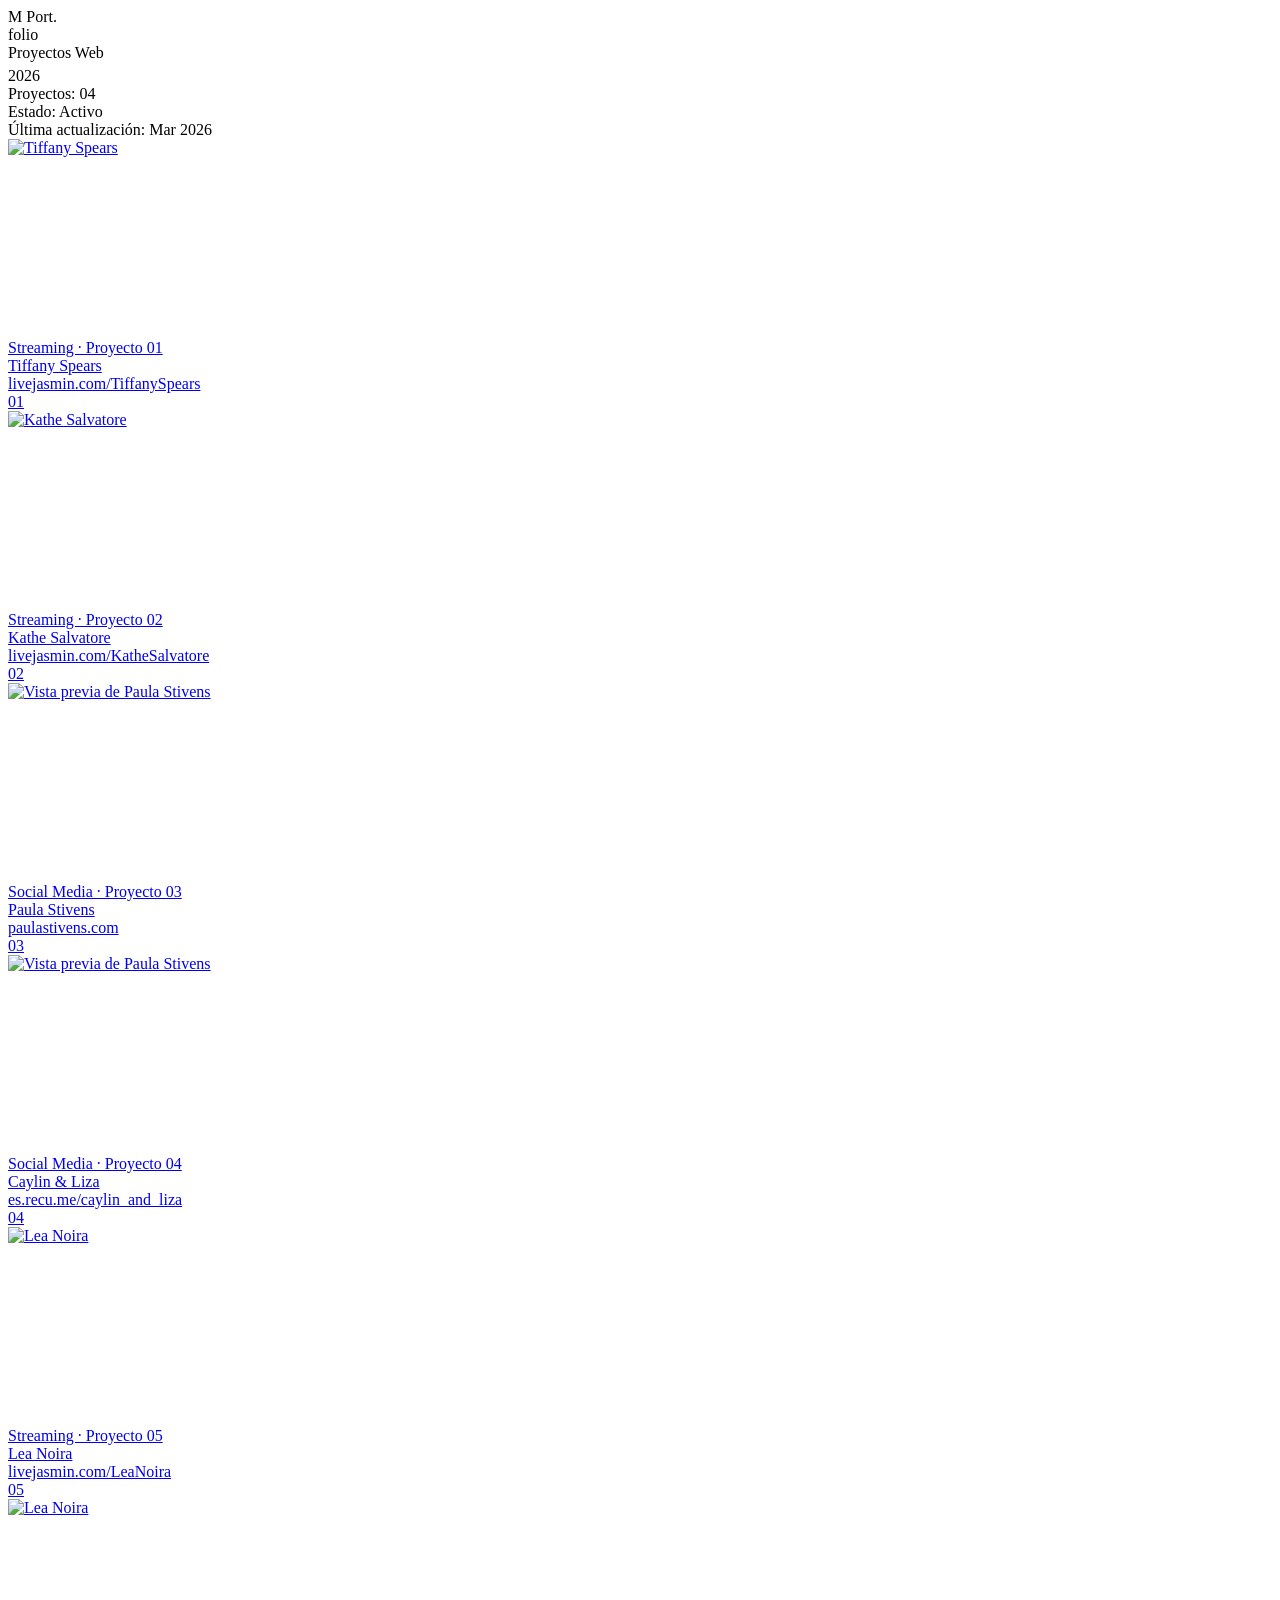
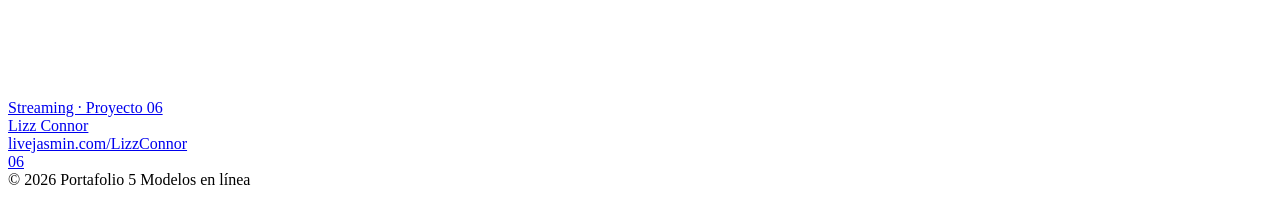
==== index.html @ 8d959130 "models" ====
<!DOCTYPE html>
<html lang="es">
<head>
<meta charset="UTF-8">
<meta name="viewport" content="width=device-width, initial-scale=1.0">
<title>Portafolio de Modelos</title>
<link href="https://fonts.googleapis.com/css2?family=Playfair+Display:wght@400;700;900&family=DM+Mono:wght@300;400;500&display=swap" rel="stylesheet">
<link rel="stylesheet" href="css/styles.css">
</head>
<body>

<header>
  <div class="logo">M Port<span>.</span><br>folio</div>
  <div class="header-meta">
    <div>Proyectos Web</div>
    <div style="margin-top:0.3rem;">2026</div>
  </div>
</header>

<div class="counter">
  <div>Proyectos: <span>04</span></div>
  <div>Estado: <span>Activo</span></div>
  <div>Última actualización: <span>Mar 2026</span></div>
</div>

<main>

  <a class="card" href="https://www.livejasmin.com/en/free/chat/TiffanySpears?languageChange=1" target="_blank" rel="noopener">
    <div class="card-accent-bar"></div>
    <img class="card-preview" src="images/msc.jpg" alt="Tiffany Spears" style="width: 100%; height: 200px; object-fit: cover; display: block;">
    <div class="card-body">
      <div class="card-tag">Streaming · Proyecto 01</div>
      <div class="card-title">Tiffany Spears</div>
      <div class="card-url">livejasmin.com/TiffanySpears</div>
      <div class="card-footer">
        <span class="card-num">01</span>
      </div>
    </div>
  </a>

  <a class="card" href="https://www.livejasmin.com/en/chat/KatheSalvatore" target="_blank" rel="noopener">
    <div class="card-accent-bar"></div>
    <img class="card-preview" src="images/kts.jpg" alt="Kathe Salvatore" style="width: 100%; height: 200px; object-fit: cover; display: block;">
    <div class="card-body">
      <div class="card-tag">Streaming · Proyecto 02</div>
      <div class="card-title">Kathe Salvatore</div>
      <div class="card-url">livejasmin.com/KatheSalvatore</div>
      <div class="card-footer">
        <span class="card-num">02</span>
      </div>
    </div>
  </a>

  <a class="card" href="https://www.livejasmin.com/en/chat/PaulaStivens?languageChange=1" target="_blank" rel="noopener">
    <div class="card-accent-bar"></div>
    <img class="card-preview" src="images/sps.jpg" alt="Vista previa de Paula Stivens" style="width: 100%; height: 200px; object-fit: cover; display: block;">
    <div class="card-body">
      <div class="card-tag">Social Media · Proyecto 03</div>
      <div class="card-title">Paula Stivens</div>
      <div class="card-url">paulastivens.com</div>
      <div class="card-footer">
        <span class="card-num">03</span>
      </div>
    </div>
  </a>
  <a class="card" href="https://es.cumcams.cc/performer/victoriacolin" rel="noopener">
    <div class="card-accent-bar"></div>
    <img class="card-preview" src="images/lvc.jpg" alt="Vista previa de Paula Stivens" style="width: 100%; height: 200px; object-fit: cover; display: block;">
    <div class="card-body">
      <div class="card-tag">Social Media · Proyecto 04</div>
      <div class="card-title">Caylin & Liza</div>
      <div class="card-url">es.recu.me/caylin_and_liza</div>
      <div class="card-footer">
        <span class="card-num">04</span>
      </div>
    </div>
  </a>

  <a class="card" href="https://www.livejasmin.com/en/free/chat/LeaNoira" target="_blank" rel="noopener">
    <div class="card-accent-bar"></div>
    <img class="card-preview" src="images/kt.jpg" alt="Lea Noira" style="width: 100%; height: 200px; object-fit: cover; display: block;">
    <div class="card-body">
      <div class="card-tag">Streaming · Proyecto 05</div>
      <div class="card-title">Lea Noira</div>
      <div class="card-url">livejasmin.com/LeaNoira</div>
      <div class="card-footer">
        <span class="card-num">05</span>
      </div>
    </div>
  </a>
  <a class="card" href="https://www.livejasmin.com/en/free/chat/LizzConnor?psid=Pulsate9888&pstool=205_1&psprogram=revs&utm_campaign=main&utm_medium=webmaster&utm_source=linkcode&utm_content=redirect&category=girls&mr=0" target="_blank" rel="noopener">
    <div class="card-accent-bar"></div>
    <img class="card-preview" src="images/kt.jpg" alt="Lea Noira" style="width: 100%; height: 200px; object-fit: cover; display: block;">
    <div class="card-body">
      <div class="card-tag">Streaming · Proyecto 06</div>
      <div class="card-title">Lizz Connor</div>
      <div class="card-url">livejasmin.com/LizzConnor</div>
      <div class="card-footer">
        <span class="card-num">06</span>
      </div>
    </div>
  </a>

</main>

<footer>
  <span>© 2026 Portafolio</span>
  <span>5 Modelos en línea</span>
</footer>

</body>
</html>
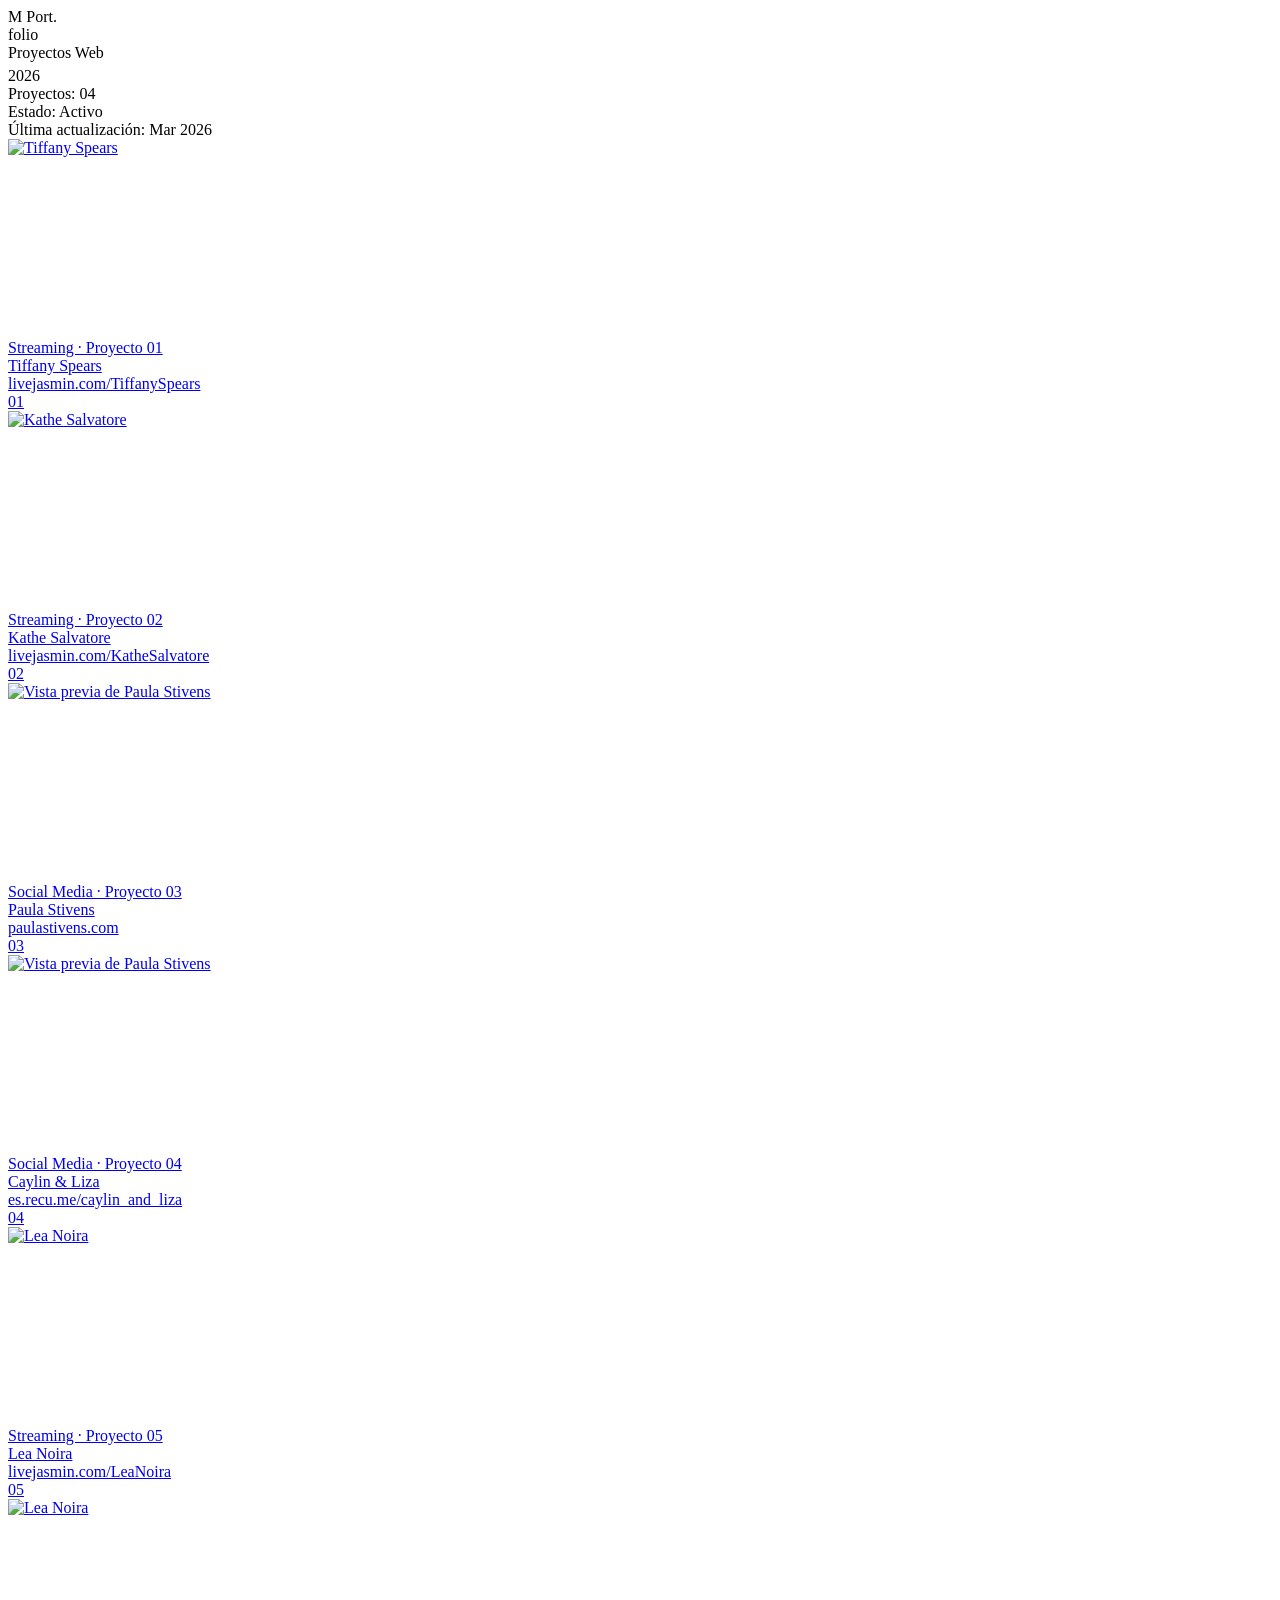
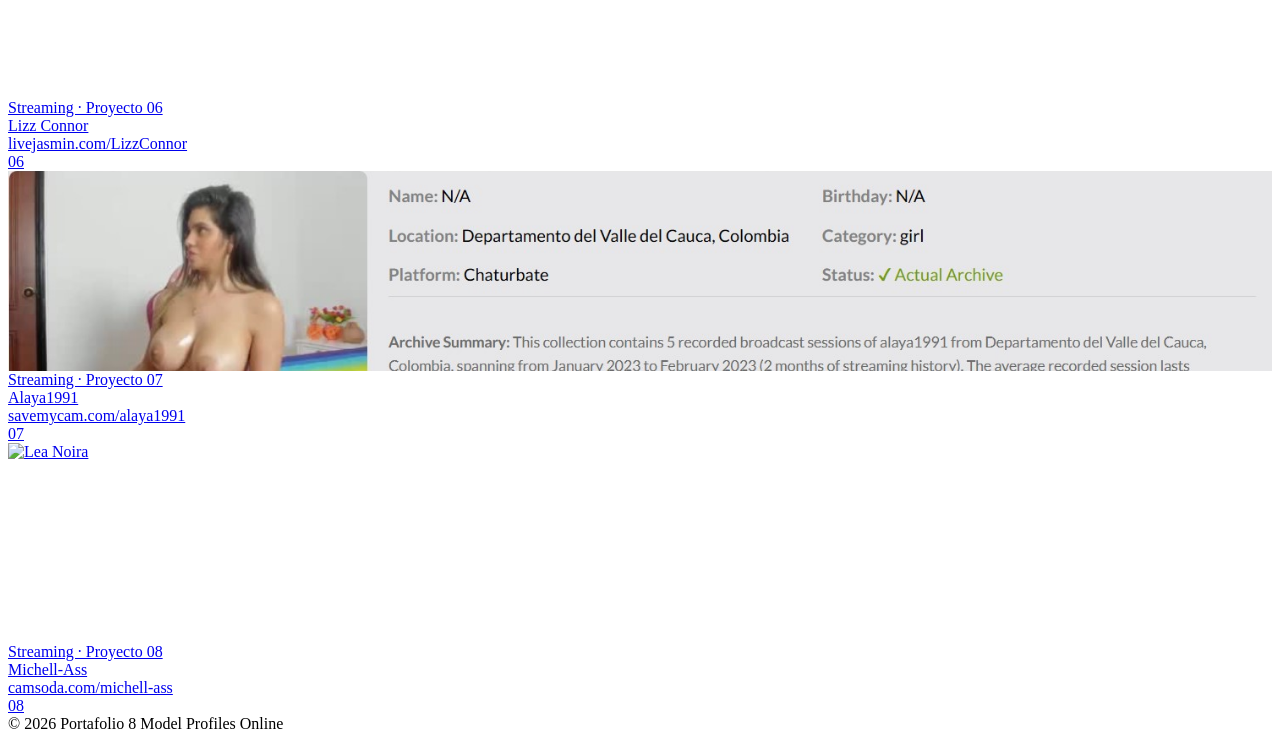
==== commit 37677d79: "models" ====
--- a/index.html
+++ b/index.html
@@ -90,7 +90,7 @@
   </a>
   <a class="card" href="https://www.livejasmin.com/en/free/chat/LizzConnor?psid=Pulsate9888&pstool=205_1&psprogram=revs&utm_campaign=main&utm_medium=webmaster&utm_source=linkcode&utm_content=redirect&category=girls&mr=0" target="_blank" rel="noopener">
     <div class="card-accent-bar"></div>
-    <img class="card-preview" src="images/kt.jpg" alt="Lea Noira" style="width: 100%; height: 200px; object-fit: cover; display: block;">
+    <img class="card-preview" src="images/ksc.jpg" alt="Lea Noira" style="width: 100%; height: 200px; object-fit: cover; display: block;">
     <div class="card-body">
       <div class="card-tag">Streaming · Proyecto 06</div>
       <div class="card-title">Lizz Connor</div>
@@ -100,12 +100,36 @@
       </div>
     </div>
   </a>
+  <a class="card" href="https://savemycam.com/alaya1991" target="_blank" rel="noopener">
+    <div class="card-accent-bar"></div>
+    <img class="card-preview" src="images/la.jpg" alt="Lea Noira" style="width: 100%; height: 200px; object-fit: cover; display: block;">
+    <div class="card-body">
+      <div class="card-tag">Streaming · Proyecto 07</div>
+      <div class="card-title">Alaya1991</div>
+      <div class="card-url">savemycam.com/alaya1991</div>
+      <div class="card-footer">
+        <span class="card-num">07</span>
+      </div>
+    </div>
+  </a>
+  <a class="card" href="https://www.camsoda.com/michell-ass/bio" target="_blank" rel="noopener">
+    <div class="card-accent-bar"></div>
+    <img class="card-preview" src="images/ma.png" alt="Lea Noira" style="width: 100%; height: 200px; object-fit: cover; display: block;">
+    <div class="card-body">
+      <div class="card-tag">Streaming · Proyecto 08</div>
+      <div class="card-title">Michell-Ass</div>
+      <div class="card-url">camsoda.com/michell-ass</div>
+      <div class="card-footer">
+        <span class="card-num">08</span>
+      </div>
+    </div>
+  </a>
 
 </main>
 
 <footer>
   <span>© 2026 Portafolio</span>
-  <span>5 Modelos en línea</span>
+  <span>8 Model Profiles Online</span>
 </footer>
 
 </body>
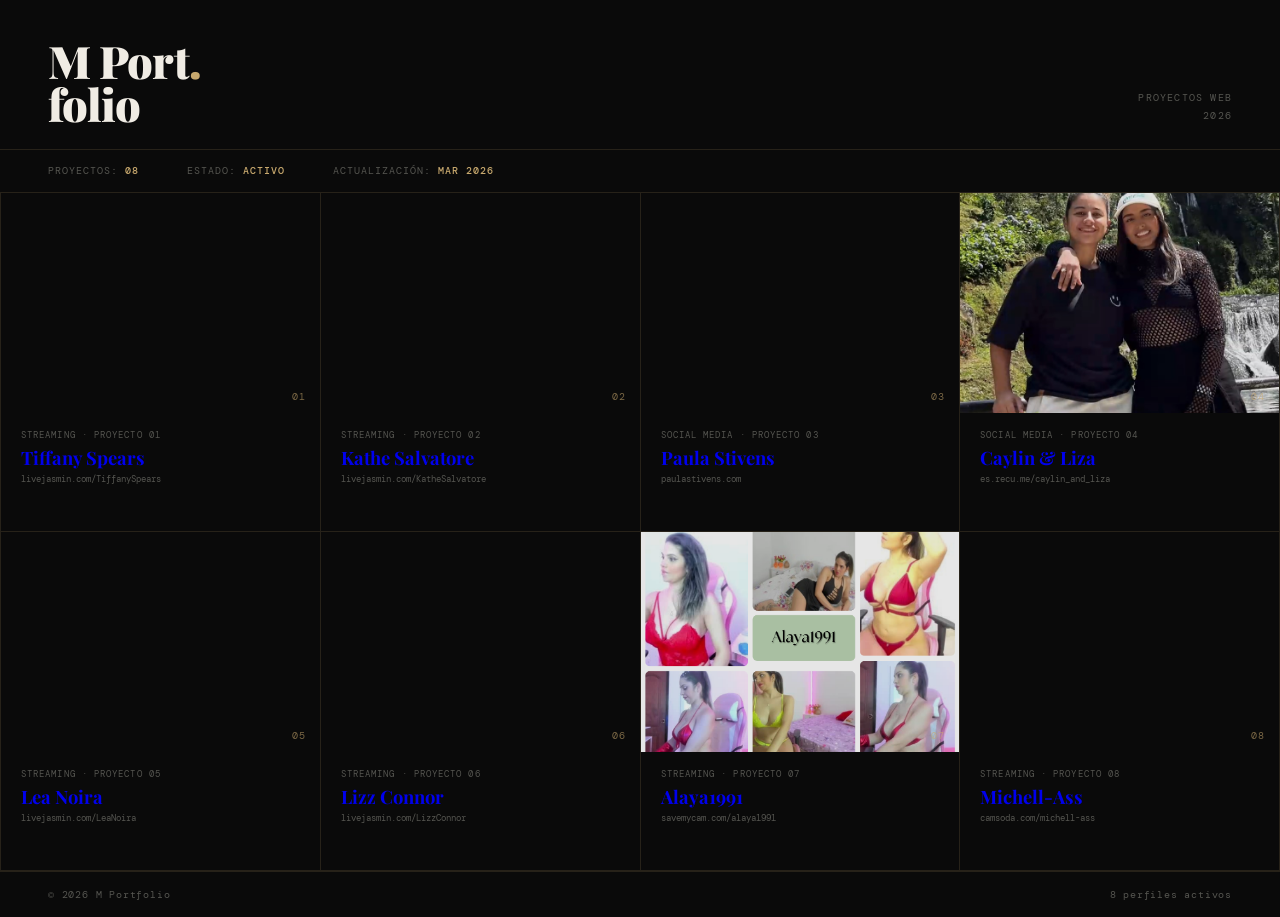
==== commit feff73ba: "models v.1" ====
--- a/index.html
+++ b/index.html
@@ -3,134 +3,63 @@
 <head>
 <meta charset="UTF-8">
 <meta name="viewport" content="width=device-width, initial-scale=1.0">
-<title>Portafolio de Modelos</title>
-<link href="https://fonts.googleapis.com/css2?family=Playfair+Display:wght@400;700;900&family=DM+Mono:wght@300;400;500&display=swap" rel="stylesheet">
+<title>M Portfolio</title>
+<link href="https://fonts.googleapis.com/css2?family=Playfair+Display:ital,wght@0,400;0,700;0,900;1,400&family=DM+Mono:wght@300;400;500&display=swap" rel="stylesheet">
 <link rel="stylesheet" href="css/styles.css">
 </head>
 <body>
 
 <header>
   <div class="logo">M Port<span>.</span><br>folio</div>
-  <div class="header-meta">
-    <div>Proyectos Web</div>
-    <div style="margin-top:0.3rem;">2026</div>
-  </div>
+  <div class="header-meta"><div>Proyectos Web</div><div>2026</div></div>
 </header>
 
 <div class="counter">
-  <div>Proyectos: <span>04</span></div>
+  <div>Proyectos: <span>08</span></div>
   <div>Estado: <span>Activo</span></div>
-  <div>Última actualización: <span>Mar 2026</span></div>
+  <div>Actualización: <span>Mar 2026</span></div>
 </div>
 
-<main>
-
-  <a class="card" href="https://www.livejasmin.com/en/free/chat/TiffanySpears?languageChange=1" target="_blank" rel="noopener">
-    <div class="card-accent-bar"></div>
-    <img class="card-preview" src="images/msc.jpg" alt="Tiffany Spears" style="width: 100%; height: 200px; object-fit: cover; display: block;">
-    <div class="card-body">
-      <div class="card-tag">Streaming · Proyecto 01</div>
-      <div class="card-title">Tiffany Spears</div>
-      <div class="card-url">livejasmin.com/TiffanySpears</div>
-      <div class="card-footer">
-        <span class="card-num">01</span>
-      </div>
-    </div>
-  </a>
-
-  <a class="card" href="https://www.livejasmin.com/en/chat/KatheSalvatore" target="_blank" rel="noopener">
-    <div class="card-accent-bar"></div>
-    <img class="card-preview" src="images/kts.jpg" alt="Kathe Salvatore" style="width: 100%; height: 200px; object-fit: cover; display: block;">
-    <div class="card-body">
-      <div class="card-tag">Streaming · Proyecto 02</div>
-      <div class="card-title">Kathe Salvatore</div>
-      <div class="card-url">livejasmin.com/KatheSalvatore</div>
-      <div class="card-footer">
-        <span class="card-num">02</span>
-      </div>
-    </div>
-  </a>
-
-  <a class="card" href="https://www.livejasmin.com/en/chat/PaulaStivens?languageChange=1" target="_blank" rel="noopener">
-    <div class="card-accent-bar"></div>
-    <img class="card-preview" src="images/sps.jpg" alt="Vista previa de Paula Stivens" style="width: 100%; height: 200px; object-fit: cover; display: block;">
-    <div class="card-body">
-      <div class="card-tag">Social Media · Proyecto 03</div>
-      <div class="card-title">Paula Stivens</div>
-      <div class="card-url">paulastivens.com</div>
-      <div class="card-footer">
-        <span class="card-num">03</span>
-      </div>
-    </div>
-  </a>
-  <a class="card" href="https://es.cumcams.cc/performer/victoriacolin" rel="noopener">
-    <div class="card-accent-bar"></div>
-    <img class="card-preview" src="images/lvc.jpg" alt="Vista previa de Paula Stivens" style="width: 100%; height: 200px; object-fit: cover; display: block;">
-    <div class="card-body">
-      <div class="card-tag">Social Media · Proyecto 04</div>
-      <div class="card-title">Caylin & Liza</div>
-      <div class="card-url">es.recu.me/caylin_and_liza</div>
-      <div class="card-footer">
-        <span class="card-num">04</span>
-      </div>
-    </div>
-  </a>
-
-  <a class="card" href="https://www.livejasmin.com/en/free/chat/LeaNoira" target="_blank" rel="noopener">
-    <div class="card-accent-bar"></div>
-    <img class="card-preview" src="images/kt.jpg" alt="Lea Noira" style="width: 100%; height: 200px; object-fit: cover; display: block;">
-    <div class="card-body">
-      <div class="card-tag">Streaming · Proyecto 05</div>
-      <div class="card-title">Lea Noira</div>
-      <div class="card-url">livejasmin.com/LeaNoira</div>
-      <div class="card-footer">
-        <span class="card-num">05</span>
-      </div>
-    </div>
-  </a>
-  <a class="card" href="https://www.livejasmin.com/en/free/chat/LizzConnor?psid=Pulsate9888&pstool=205_1&psprogram=revs&utm_campaign=main&utm_medium=webmaster&utm_source=linkcode&utm_content=redirect&category=girls&mr=0" target="_blank" rel="noopener">
-    <div class="card-accent-bar"></div>
-    <img class="card-preview" src="images/ksc.jpg" alt="Lea Noira" style="width: 100%; height: 200px; object-fit: cover; display: block;">
-    <div class="card-body">
-      <div class="card-tag">Streaming · Proyecto 06</div>
-      <div class="card-title">Lizz Connor</div>
-      <div class="card-url">livejasmin.com/LizzConnor</div>
-      <div class="card-footer">
-        <span class="card-num">06</span>
-      </div>
-    </div>
-  </a>
-  <a class="card" href="https://savemycam.com/alaya1991" target="_blank" rel="noopener">
-    <div class="card-accent-bar"></div>
-    <img class="card-preview" src="images/la.jpg" alt="Lea Noira" style="width: 100%; height: 200px; object-fit: cover; display: block;">
-    <div class="card-body">
-      <div class="card-tag">Streaming · Proyecto 07</div>
-      <div class="card-title">Alaya1991</div>
-      <div class="card-url">savemycam.com/alaya1991</div>
-      <div class="card-footer">
-        <span class="card-num">07</span>
-      </div>
-    </div>
-  </a>
-  <a class="card" href="https://www.camsoda.com/michell-ass/bio" target="_blank" rel="noopener">
-    <div class="card-accent-bar"></div>
-    <img class="card-preview" src="images/ma.png" alt="Lea Noira" style="width: 100%; height: 200px; object-fit: cover; display: block;">
-    <div class="card-body">
-      <div class="card-tag">Streaming · Proyecto 08</div>
-      <div class="card-title">Michell-Ass</div>
-      <div class="card-url">camsoda.com/michell-ass</div>
-      <div class="card-footer">
-        <span class="card-num">08</span>
-      </div>
-    </div>
-  </a>
-
-</main>
+<main id="grid"></main>
 
 <footer>
-  <span>© 2026 Portafolio</span>
-  <span>8 Model Profiles Online</span>
+  <span>© 2026 M Portfolio</span>
+  <span>8 perfiles activos</span>
 </footer>
 
+<script>
+  const models = [
+    { id: 'tiffany', num: '01', tag: 'Streaming · Proyecto 01',    name: 'Tiffany Spears',  url: 'livejasmin.com/TiffanySpears',   thumb: 'images/msc.jpg' },
+    { id: 'kathe',   num: '02', tag: 'Streaming · Proyecto 02',    name: 'Kathe Salvatore', url: 'livejasmin.com/KatheSalvatore',  thumb: 'images/kts.jpg' },
+    { id: 'paula',   num: '03', tag: 'Social Media · Proyecto 03', name: 'Paula Stivens',   url: 'paulastivens.com',               thumb: 'images/sps.jpg' },
+    { id: 'caylin',  num: '04', tag: 'Social Media · Proyecto 04', name: 'Caylin & Liza',   url: 'es.recu.me/caylin_and_liza',     thumb: 'images/caylin.jpg' },
+    { id: 'lea',     num: '05', tag: 'Streaming · Proyecto 05',    name: 'Lea Noira',       url: 'livejasmin.com/LeaNoira',        thumb: 'images/kt.jpg'  },
+    { id: 'lizz',    num: '06', tag: 'Streaming · Proyecto 06',    name: 'Lizz Connor',     url: 'livejasmin.com/LizzConnor',      thumb: 'images/ksc.jpg' },
+    { id: 'alaya',   num: '07', tag: 'Streaming · Proyecto 07',    name: 'Alaya1991',       url: 'savemycam.com/alaya1991',        thumb: 'images/la.jpg'  },
+    { id: 'michell', num: '08', tag: 'Streaming · Proyecto 08',    name: 'Michell-Ass',     url: 'camsoda.com/michell-ass',        thumb: 'images/ma.png'  },
+  ];
+
+  const grid = document.getElementById('grid');
+  models.forEach(m => {
+    const a = document.createElement('a');
+    a.className = 'card';
+    a.href = `profile.html?id=${m.id}`;
+    a.innerHTML = `
+      <div class="card-img-wrap">
+        <img src="${m.thumb}" alt="${m.name}" onerror="this.style.opacity=0">
+        <div class="card-num-overlay">${m.num}</div>
+      </div>
+      <div class="card-body">
+        <div class="card-tag">${m.tag}</div>
+        <div class="card-title">${m.name}</div>
+        <div class="card-url">${m.url}</div>
+        <div class="card-arrow">Ver perfil
+          <svg viewBox="0 0 12 12" fill="none" stroke="currentColor" stroke-width="1.5"><path d="M1 6h10M6 1l5 5-5 5"/></svg>
+        </div>
+      </div>`;
+    grid.appendChild(a);
+  });
+</script>
+
 </body>
-</html>+</html>
--- a/css/styles.css
+++ b/css/styles.css
@@ -0,0 +1,78 @@
+  *, *::before, *::after { box-sizing: border-box; margin: 0; padding: 0; }
+
+  :root {
+    --bg:     #0a0a0a;
+    --bg3:    #1a1a1a;
+    --text:   #f0ece4;
+    --text3:  #555550;
+    --accent: #c8a96e;
+    --border: rgba(200,169,110,0.15);
+  }
+
+  html { background: var(--bg); }
+  body { font-family: 'DM Mono', monospace; background: var(--bg); color: var(--text); min-height: 100vh; }
+
+  header {
+    display: flex;
+    justify-content: space-between;
+    align-items: flex-end;
+    padding: 2.5rem 3rem 1.5rem;
+    border-bottom: 0.5px solid var(--border);
+  }
+  .logo { font-family: 'Playfair Display', serif; font-size: 2.8rem; font-weight: 900; line-height: 0.95; letter-spacing: -0.02em; }
+  .logo span { color: var(--accent); }
+  .header-meta { text-align: right; font-size: 10px; color: var(--text3); letter-spacing: 0.12em; text-transform: uppercase; line-height: 1.8; }
+
+  .counter {
+    display: flex; gap: 3rem;
+    padding: 0.9rem 3rem;
+    border-bottom: 0.5px solid var(--border);
+    font-size: 10px; color: var(--text3); letter-spacing: 0.1em; text-transform: uppercase;
+  }
+  .counter span { color: var(--accent); font-weight: 500; }
+
+  main { display: grid; grid-template-columns: repeat(4, 1fr); border-left: 0.5px solid var(--border); }
+
+  .card {
+    display: block; text-decoration: none;
+    border-right: 0.5px solid var(--border);
+    border-bottom: 0.5px solid var(--border);
+    overflow: hidden; position: relative;
+    background: var(--bg);
+    transition: background 0.3s;
+  }
+  .card::before {
+    content: ''; position: absolute; top: 0; left: 0; right: 0; height: 2px;
+    background: linear-gradient(90deg, var(--accent), transparent);
+    transform: scaleX(0); transform-origin: left;
+    transition: transform 0.4s ease; z-index: 2;
+  }
+  .card:hover::before { transform: scaleX(1); }
+  .card:hover         { background: var(--bg3); }
+
+  .card-img-wrap { overflow: hidden; height: 220px; position: relative; }
+  .card-img-wrap img { width: 100%; height: 100%; object-fit: cover; display: block; filter: brightness(0.9); transition: transform 0.5s ease, filter 0.3s; }
+  .card:hover .card-img-wrap img { transform: scale(1.04); filter: brightness(1); }
+
+  .card-num-overlay { position: absolute; bottom: 10px; right: 14px; font-size: 10px; color: rgba(200,169,110,0.6); letter-spacing: 0.1em; }
+
+  .card-body { padding: 1rem 1.25rem 1.25rem; }
+  .card-tag  { font-size: 9px; color: var(--text3); letter-spacing: 0.12em; text-transform: uppercase; margin-bottom: 6px; }
+  .card-title { font-family: 'Playfair Display', serif; font-size: 1.15rem; font-weight: 700; margin-bottom: 4px; line-height: 1.2; }
+  .card-url  { font-size: 9px; color: var(--text3); overflow: hidden; text-overflow: ellipsis; white-space: nowrap; }
+
+  .card-arrow {
+    display: inline-flex; align-items: center; gap: 6px;
+    margin-top: 12px; font-size: 9px; color: var(--accent);
+    letter-spacing: 0.1em; text-transform: uppercase;
+    opacity: 0; transform: translateX(-6px);
+    transition: opacity 0.3s, transform 0.3s;
+  }
+  .card:hover .card-arrow { opacity: 1; transform: translateX(0); }
+  .card-arrow svg { width: 12px; height: 12px; }
+
+  footer { display: flex; justify-content: space-between; padding: 1rem 3rem; border-top: 0.5px solid var(--border); font-size: 10px; color: var(--text3); letter-spacing: 0.08em; }
+
+  @media (max-width: 1000px) { main { grid-template-columns: repeat(3, 1fr); } header, .counter, footer { padding-left: 1.5rem; padding-right: 1.5rem; } }
+  @media (max-width: 680px)  { main { grid-template-columns: repeat(2, 1fr); } .logo { font-size: 2rem; } }
+  @media (max-width: 420px)  { main { grid-template-columns: 1fr; } }
